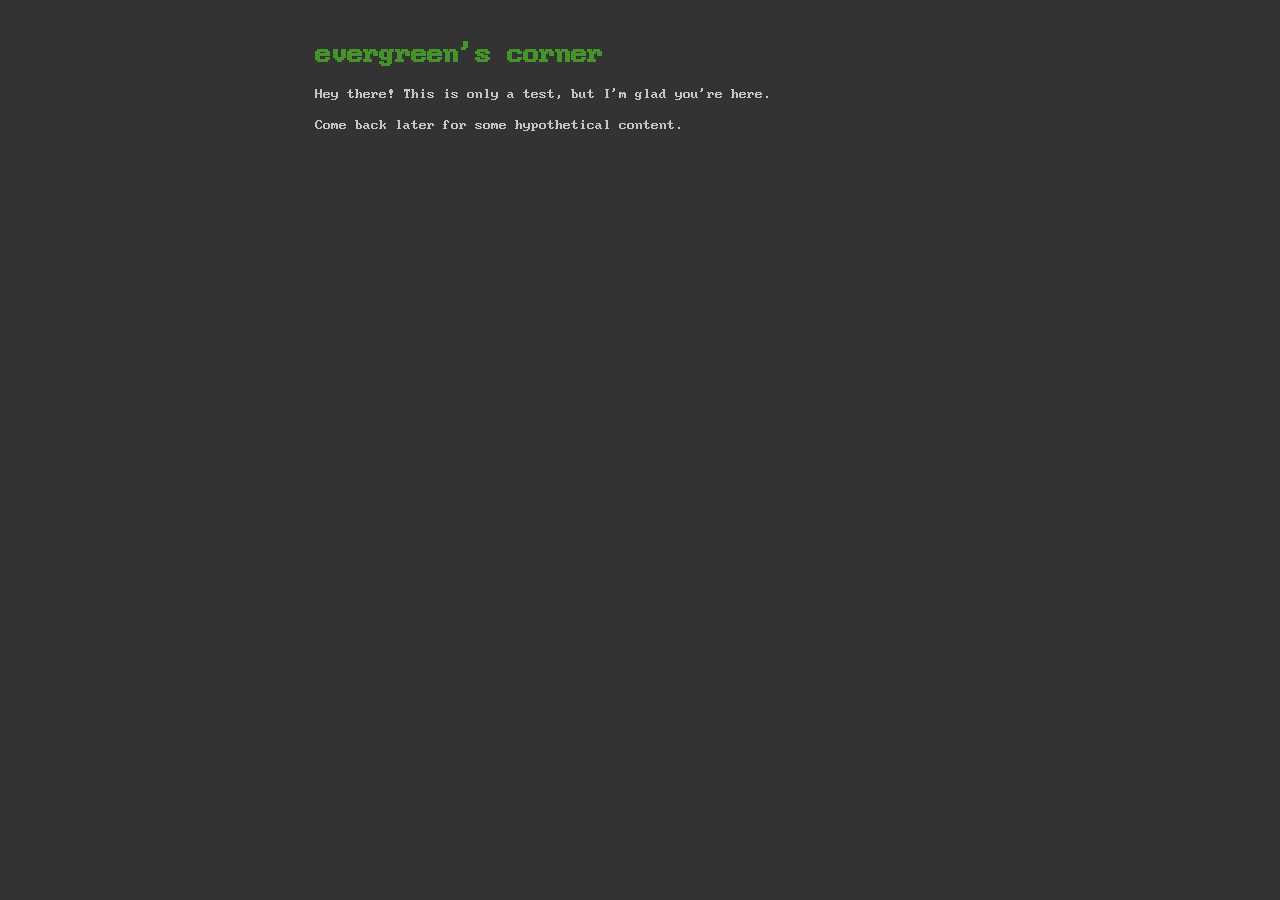
==== index.html @ a938fecf "Add some style and fonts" ====
<!DOCTYPE html>
<html lang="en-US">
    <head>
        <meta charset="utf-8">
        <meta name="author" content="evergreen">
        <meta name="description" content="evergreen's little corner of the internet">
        <meta name="og:description" content="evergreen's little corner of the internet">
        <title>evergreen's corner</title>
        <meta name="og:title" content="evergreen's corner">
        <link rel="stylesheet" href="normalize.css">
        <link rel="stylesheet" href="style.css">
    </head>
    <body>
        <h1>evergreen's corner</h1>
        <p>Hey there!  This is only a test, but I'm glad you're here.</p>
        <p>Come back later for some hypothetical content.</p>

    </body>
</html>
---- style.css ----
@font-face {
    font-family: 'BigBlueTerm';
    src: url(webfonts/bigblue_term.eot);
    src: url(webfonts/bigblue_term.eot?#iefix) format('embedded-opentype'),
         url(webfonts/bigblue_term.woff2) format('woff2'),
         url(webfonts/bigblue_term.woff) format('woff'),
         url(webfonts/bigblue_term.ttf) format('truetype');
    font-weight: normal;
    font-style: normal;
}

body {
    font-family: 'BigBlueTerm', monospace;
    margin: 40px auto;
    max-width: 650px;
    line-height: 1.6;
    padding: 0 10px;
    background-color: #333;
    color: #c5c5c5;
    font-size: 12px;
    overflow: hidden;
}

h1 {
    color: #46932a;
    font-size: 24px;
}

h1, h2, h3 {
    line-height: 1.2;
}
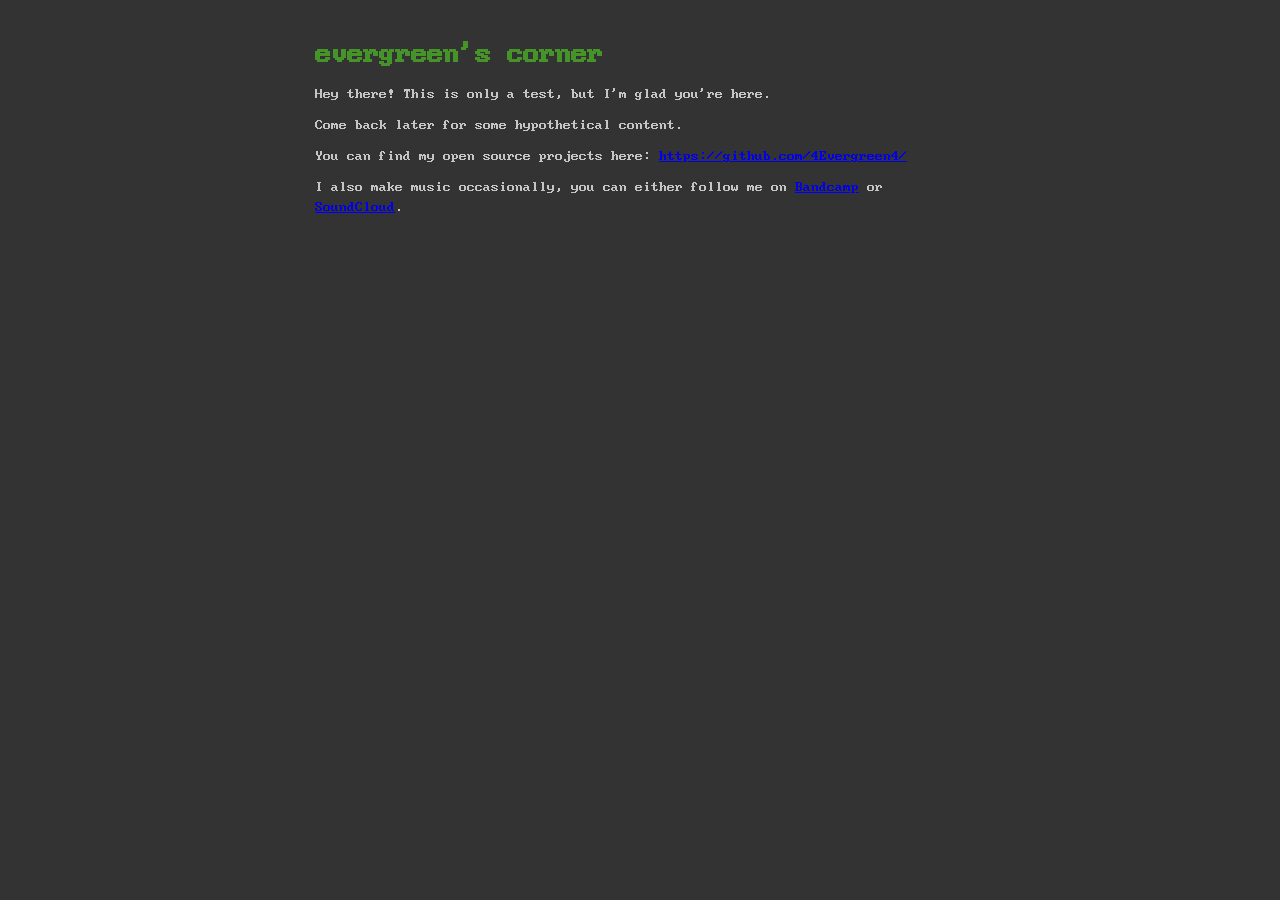
==== commit f36237a0: "Add some links to my stuff" ====
--- a/index.html
+++ b/index.html
@@ -15,6 +15,11 @@
         <p>Hey there!  This is only a test, but I'm glad you're here.</p>
         <p>Come back later for some hypothetical content.</p>
 
+        <p>You can find my open source projects here: <a href="https://github.com/4Evergreen4/">https://github.com/4Evergreen4/</a></p>
+
+        <p>I also make music occasionally, you can either follow me on <a href="https://digitalforrest.bandcamp.com/">Bandcamp</a>
+        or <a href="https://soundcloud.com/user-219261811">SoundCloud</a>.</p>
+
     </body>
 </html>
 
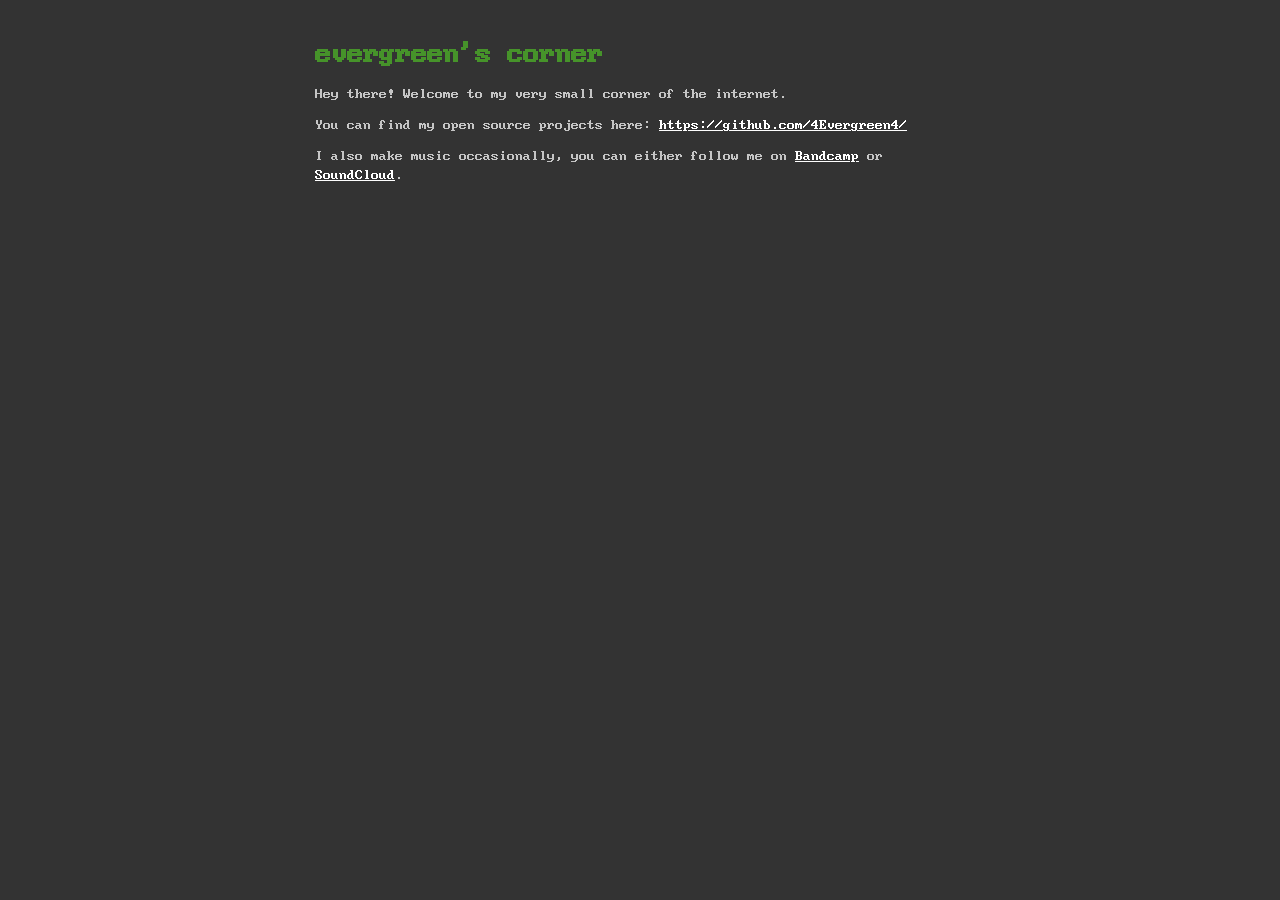
==== commit 0bb6875b: "Make links look nicer" ====
--- a/index.html
+++ b/index.html
@@ -12,8 +12,7 @@
     </head>
     <body>
         <h1>evergreen's corner</h1>
-        <p>Hey there!  This is only a test, but I'm glad you're here.</p>
-        <p>Come back later for some hypothetical content.</p>
+        <p>Hey there!  Welcome to my very small corner of the internet.</p>
 
         <p>You can find my open source projects here: <a href="https://github.com/4Evergreen4/">https://github.com/4Evergreen4/</a></p>
 
--- a/style.css
+++ b/style.css
@@ -29,3 +29,8 @@
 h1, h2, h3 {
     line-height: 1.2;
 }
+
+a {
+    color: #ffffff
+}
+
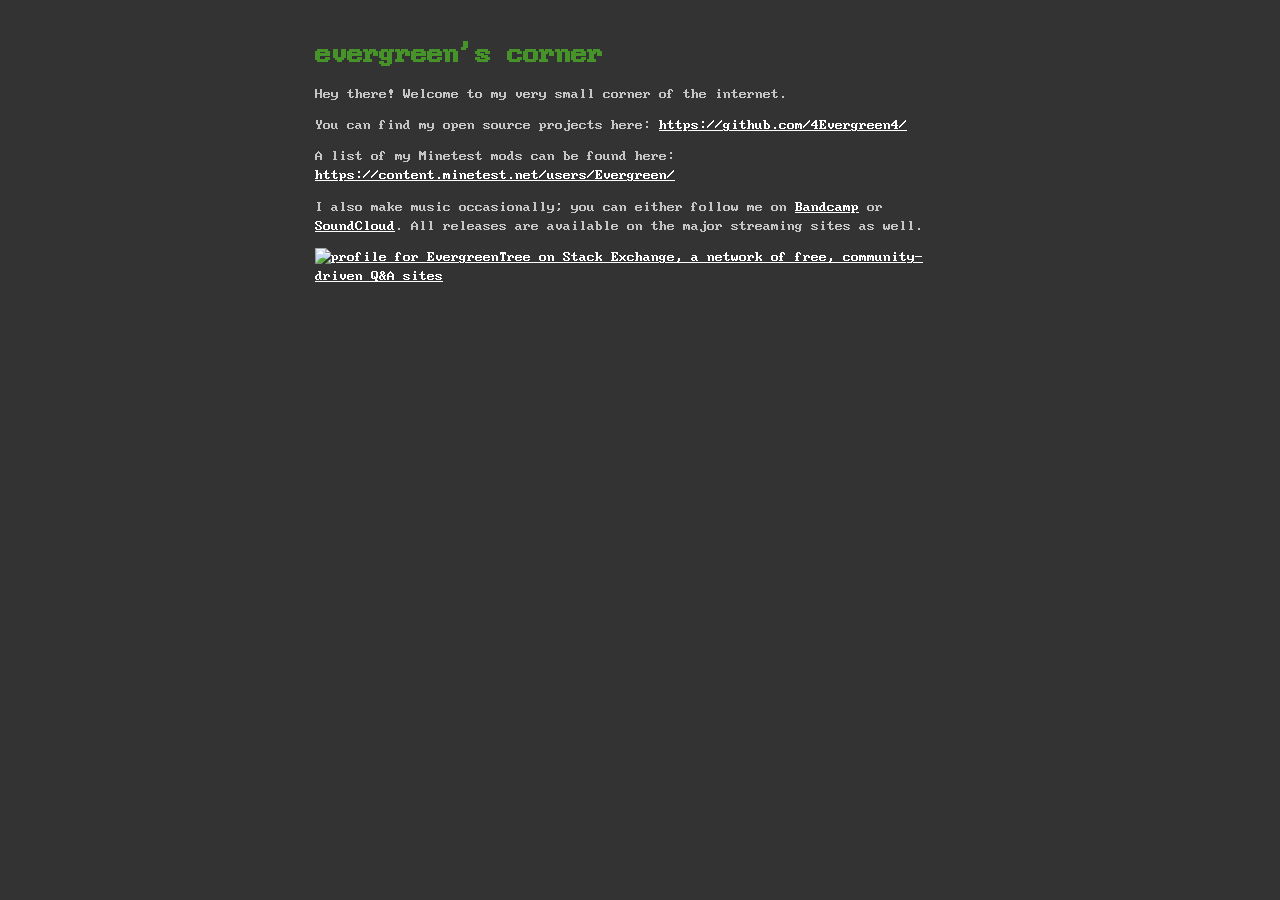
==== commit f7206adc: "Add some more links and a 404 page" ====
--- a/index.html
+++ b/index.html
@@ -16,8 +16,13 @@
 
         <p>You can find my open source projects here: <a href="https://github.com/4Evergreen4/">https://github.com/4Evergreen4/</a></p>
 
-        <p>I also make music occasionally, you can either follow me on <a href="https://digitalforrest.bandcamp.com/">Bandcamp</a>
-        or <a href="https://soundcloud.com/user-219261811">SoundCloud</a>.</p>
+        <p>A list of my Minetest mods can be found here: <a href="https://content.minetest.net/users/Evergreen/">https://content.minetest.net/users/Evergreen/</a>
+
+        <p>I also make music occasionally; you can either follow me on <a href="https://digitalforrest.bandcamp.com/">Bandcamp</a>
+        or <a href="https://soundcloud.com/user-219261811">SoundCloud</a>.  All
+        releases are available on the major streaming sites as well.</p>
+
+        <a href="https://stackexchange.com/users/4104260/evergreentree"><img src="https://stackexchange.com/users/flair/4104260.png" width="208" height="58" alt="profile for EvergreenTree on Stack Exchange, a network of free, community-driven Q&amp;A sites" title="profile for EvergreenTree on Stack Exchange, a network of free, community-driven Q&amp;A sites" /></a>
 
     </body>
 </html>
--- a/style.css
+++ b/style.css
@@ -31,6 +31,6 @@
 }
 
 a {
-    color: #ffffff
+    color: #ffffff;
 }
 
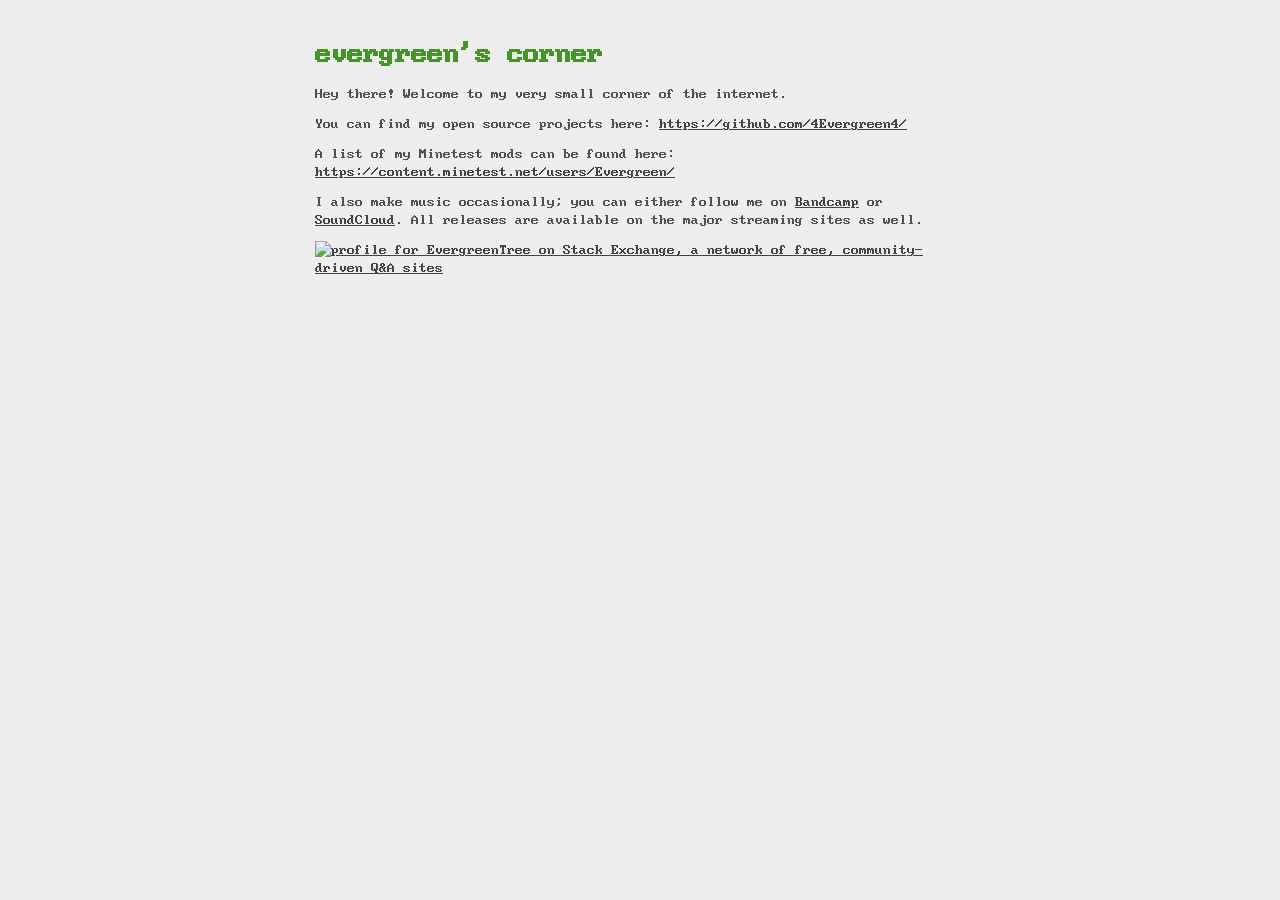
==== commit cfd8aa64: "Set viewport for mobile devices" ====
--- a/index.html
+++ b/index.html
@@ -7,6 +7,7 @@
         <meta name="og:description" content="evergreen's little corner of the internet">
         <title>evergreen's corner</title>
         <meta name="og:title" content="evergreen's corner">
+        <meta name="viewport" content="width=device-width, initial-scale=1">
         <link rel="stylesheet" href="normalize.css">
         <link rel="stylesheet" href="style.css">
     </head>
--- a/style.css
+++ b/style.css
@@ -13,17 +13,17 @@
     font-family: 'BigBlueTerm', monospace;
     margin: 40px auto;
     max-width: 650px;
-    line-height: 1.6;
+    line-height: 1.5;
     padding: 0 10px;
     background-color: #333;
     color: #c5c5c5;
-    font-size: 12px;
+    font-size: 75%;
     overflow: hidden;
 }
 
 h1 {
     color: #46932a;
-    font-size: 24px;
+    font-size: 2em;
 }
 
 h1, h2, h3 {
@@ -34,3 +34,12 @@
     color: #ffffff;
 }
 
+@media (prefers-color-scheme: light) {
+    body {
+        color: #515151;
+        background-color: #eee;
+    }
+    a {
+        color: #444;
+    }
+}
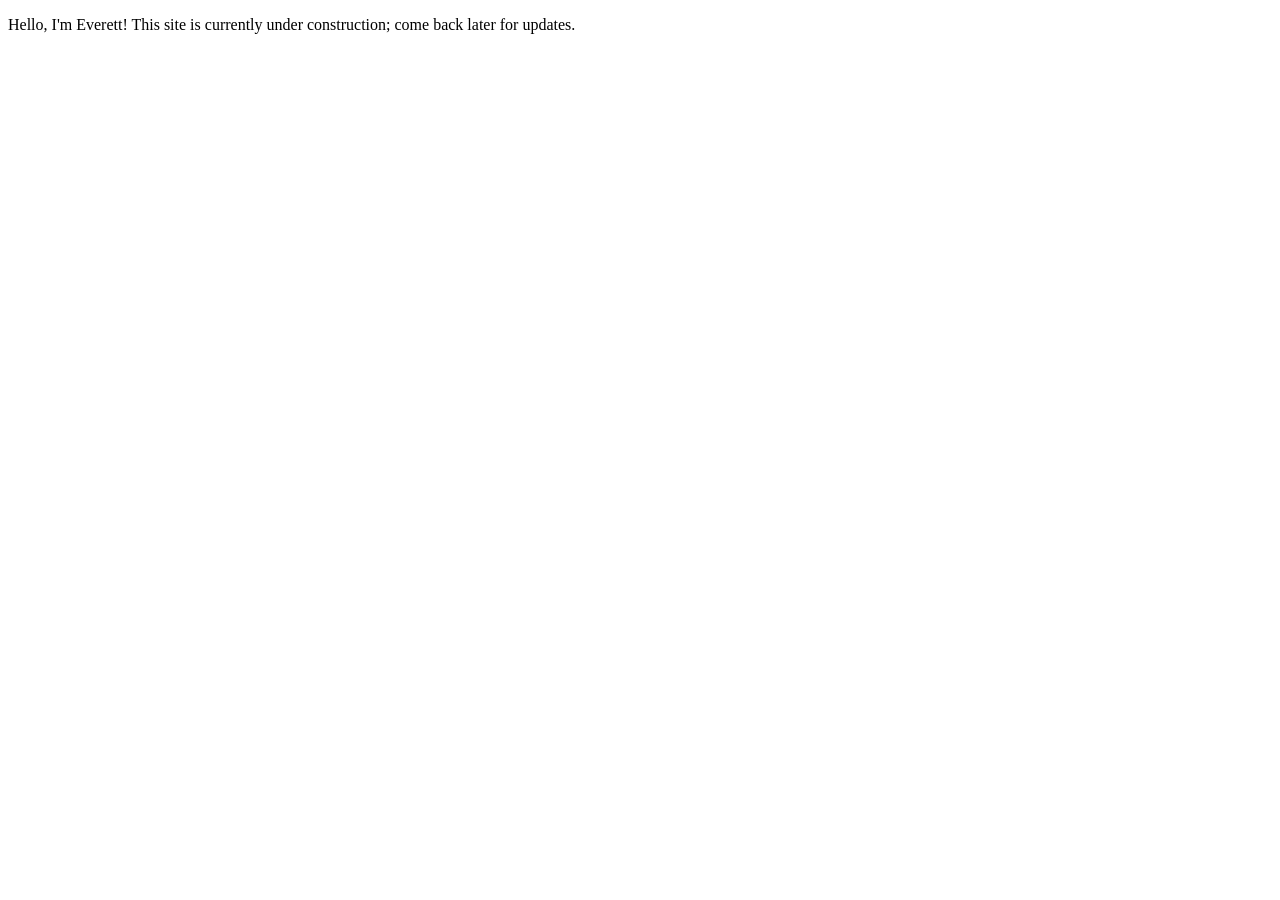
==== commit 538c3f8b: "Create index.html" ====
--- a/index.html
+++ b/index.html
@@ -1,30 +1,17 @@
 <!DOCTYPE html>
 <html lang="en-US">
-    <head>
-        <meta charset="utf-8">
-        <meta name="author" content="evergreen">
-        <meta name="description" content="evergreen's little corner of the internet">
-        <meta name="og:description" content="evergreen's little corner of the internet">
-        <title>evergreen's corner</title>
-        <meta name="og:title" content="evergreen's corner">
-        <meta name="viewport" content="width=device-width, initial-scale=1">
-        <link rel="stylesheet" href="normalize.css">
-        <link rel="stylesheet" href="style.css">
-    </head>
-    <body>
-        <h1>evergreen's corner</h1>
-        <p>Hey there!  Welcome to my very small corner of the internet.</p>
-
-        <p>You can find my open source projects here: <a href="https://github.com/4Evergreen4/">https://github.com/4Evergreen4/</a></p>
-
-        <p>A list of my Minetest mods can be found here: <a href="https://content.minetest.net/users/Evergreen/">https://content.minetest.net/users/Evergreen/</a>
-
-        <p>I also make music occasionally; you can either follow me on <a href="https://digitalforrest.bandcamp.com/">Bandcamp</a>
-        or <a href="https://soundcloud.com/user-219261811">SoundCloud</a>.  All
-        releases are available on the major streaming sites as well.</p>
-
-        <a href="https://stackexchange.com/users/4104260/evergreentree"><img src="https://stackexchange.com/users/flair/4104260.png" width="208" height="58" alt="profile for EvergreenTree on Stack Exchange, a network of free, community-driven Q&amp;A sites" title="profile for EvergreenTree on Stack Exchange, a network of free, community-driven Q&amp;A sites" /></a>
-
-    </body>
+  <head>
+    <meta charset="utf-8">
+    <meta name="robots" content="index, follow">
+    <meta name="author" content="Everett Johnson">
+    <meta name="description" content="Everett Johnson's personal website.">
+    <meta name="og:site_name" content="Everett Johnson's Website">
+    <meta name="og:description" content="Everett Johnson's personal website.">
+    <title>Everett Johnson's Homepage</title>
+    <meta name="og:title" content="Everett Johnson's Homepage">
+    <meta name="viewport" content="width=device-width, initial-scale=1">
+  </head>
+  <body>
+    <p>Hello, I'm Everett! This site is currently under construction; come back later for updates.</p>
+  </body>
 </html>
-
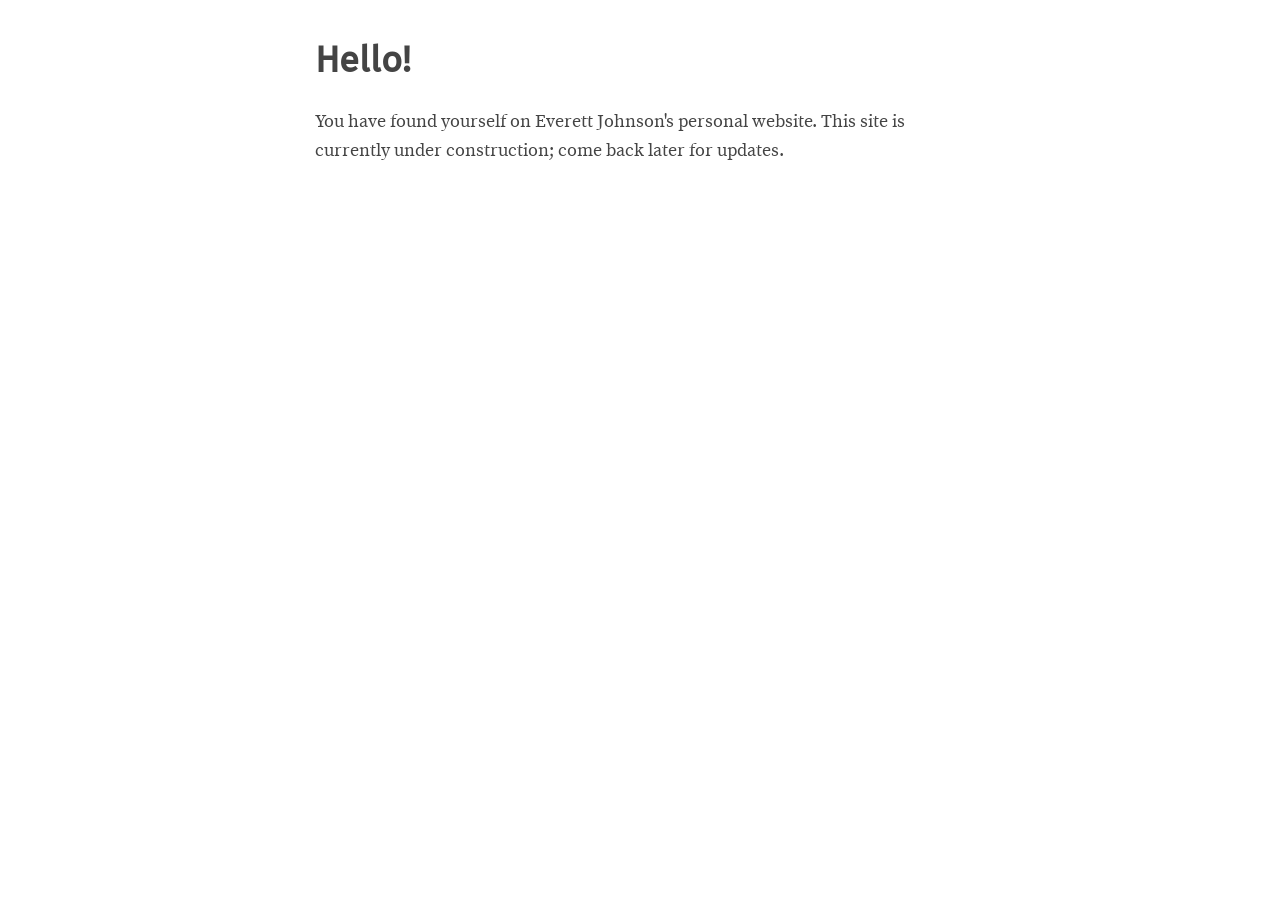
==== commit 89bc15b4: "Add custom fonts" ====
--- a/index.html
+++ b/index.html
@@ -10,8 +10,11 @@
     <title>Everett Johnson's Homepage</title>
     <meta name="og:title" content="Everett Johnson's Homepage">
     <meta name="viewport" content="width=device-width, initial-scale=1">
+    <link rel="stylesheet" href="normalize.css">
+    <link rel="stylesheet" href="style.css">
   </head>
   <body>
-    <p>Hello, I'm Everett! This site is currently under construction; come back later for updates.</p>
+    <h1>Hello!</h1>
+    <p>You have found yourself on Everett Johnson's personal website. This site is currently under construction; come back later for updates.</p>
   </body>
 </html>
--- a/style.css
+++ b/style.css
@@ -0,0 +1,41 @@
+body {
+    font-family: 'source_serif_proregular', serif;
+    margin: 40px auto;
+    max-width: 650px;
+    line-height: 1.6;
+    font-size: 18px;
+    color: #444;
+    padding: 0 10px
+}
+
+h1,h2,h3 {
+    font-family: 'fira_sansregular', sans;
+    line-height: 1.2
+}
+
+@font-face {
+    font-family: 'source_serif_proregular';
+    src: url('fonts/sourceserifpro-regular-webfont.eot');
+    src: url('fonts/sourceserifpro-regular-webfont.eot?#iefix') format('embedded-opentype'),
+         url('fonts/sourceserifpro-regular-webfont.woff2') format('woff2'),
+         url('fonts/sourceserifpro-regular-webfont.woff') format('woff'),
+         url('fonts/sourceserifpro-regular-webfont.ttf') format('truetype'),
+         url('fonts/sourceserifpro-regular-webfont.svg#source_serif_proregular') format('svg');
+    font-weight: normal;
+    font-style: normal;
+    font-display: swap;
+}
+
+@font-face {
+    font-family: 'fira_sansregular';
+    src: url('fonts/firasans-regular-webfont.eot');
+    src: url('fonts/firasans-regular-webfont.eot?#iefix') format('embedded-opentype'),
+         url('fonts/firasans-regular-webfont.woff2') format('woff2'),
+         url('fonts/firasans-regular-webfont.woff') format('woff'),
+         url('fonts/firasans-regular-webfont.ttf') format('truetype'),
+         url('fonts/firasans-regular-webfont.svg#fira_sansregular') format('svg');
+    font-weight: normal;
+    font-style: normal;
+    font-display: swap;
+
+}
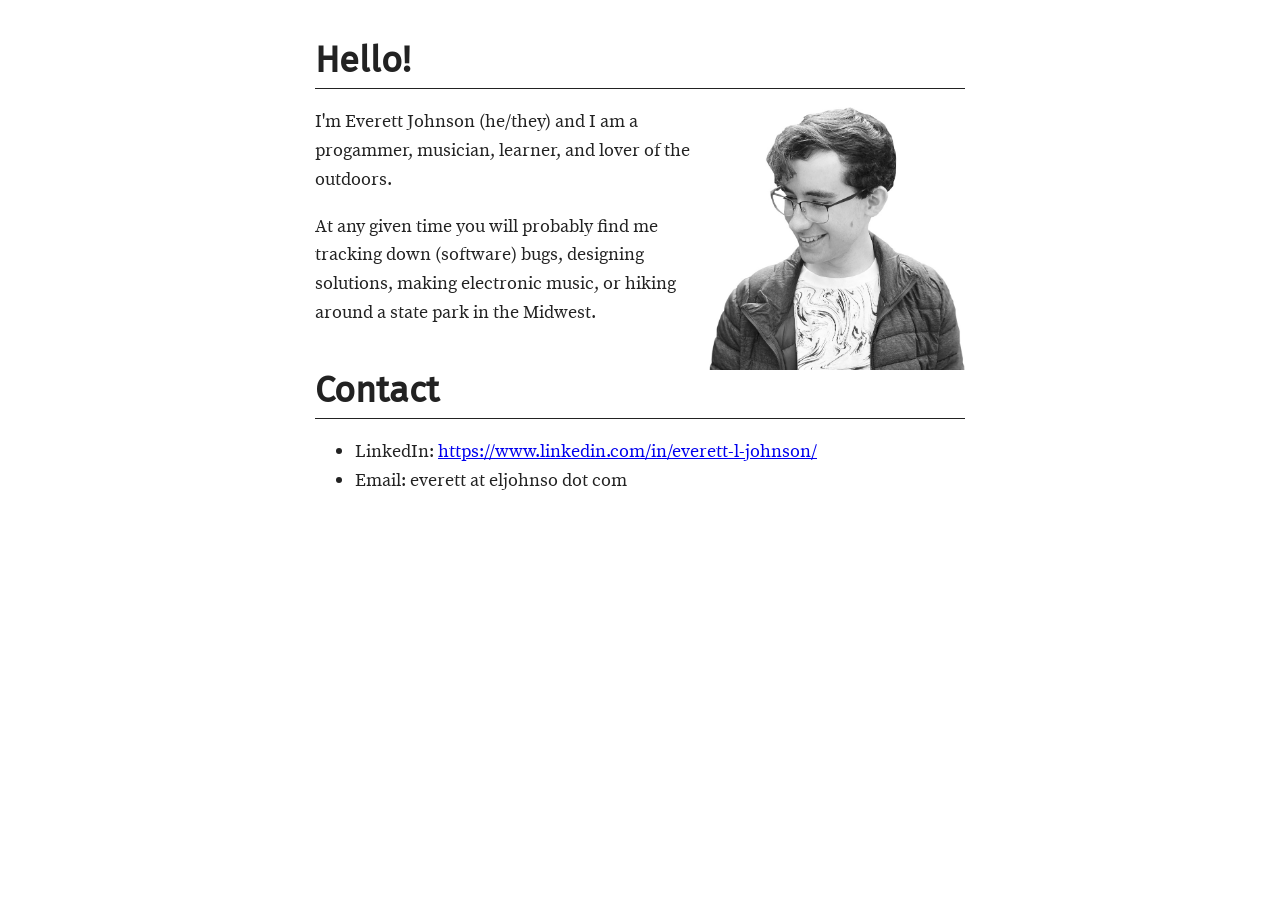
==== commit 8555e17b: "Add picture of me and contact links" ====
--- a/index.html
+++ b/index.html
@@ -15,6 +15,20 @@
   </head>
   <body>
     <h1>Hello!</h1>
-    <p>You have found yourself on Everett Johnson's personal website. This site is currently under construction; come back later for updates.</p>
+
+    <div>
+      <img src="images/headshot.jpg" alt="Black and white image of me." width="256" height="256" />
+
+      <p>I'm Everett Johnson (he/they) and I am a progammer, musician, learner, and lover of the outdoors.</p>
+
+      <p>At any given time you will probably find me tracking down (software) bugs, designing solutions, making electronic music, or hiking around a state park in the Midwest.</p>
+    </div>
+
+    <h1>Contact</h1>
+
+    <ul>
+      <li>LinkedIn: <a href="https://www.linkedin.com/in/everett-l-johnson/">https://www.linkedin.com/in/everett-l-johnson/</a></li>
+      <li>Email: everett at eljohnso dot com</li>
+    </ul>
   </body>
 </html>
--- a/style.css
+++ b/style.css
@@ -4,13 +4,32 @@
     max-width: 650px;
     line-height: 1.6;
     font-size: 18px;
-    color: #444;
-    padding: 0 10px
+    color: #222;
+    padding: 0 10px;
+}
+
+p {
+    min-width: 25%
+}
+
+img {
+    display: block;
+    max-width: 100%;
+    height: auto;
+    float: right
+}
+
+h1 {
+    border-bottom: 1px solid #222;
+    padding-bottom: 5px;
 }
 
 h1,h2,h3 {
     font-family: 'fira_sansregular', sans;
-    line-height: 1.2
+    line-height: 1.2;
+    margin-top: 0px;
+    margin-bottom: 10px;
+    clear: right
 }
 
 @font-face {
